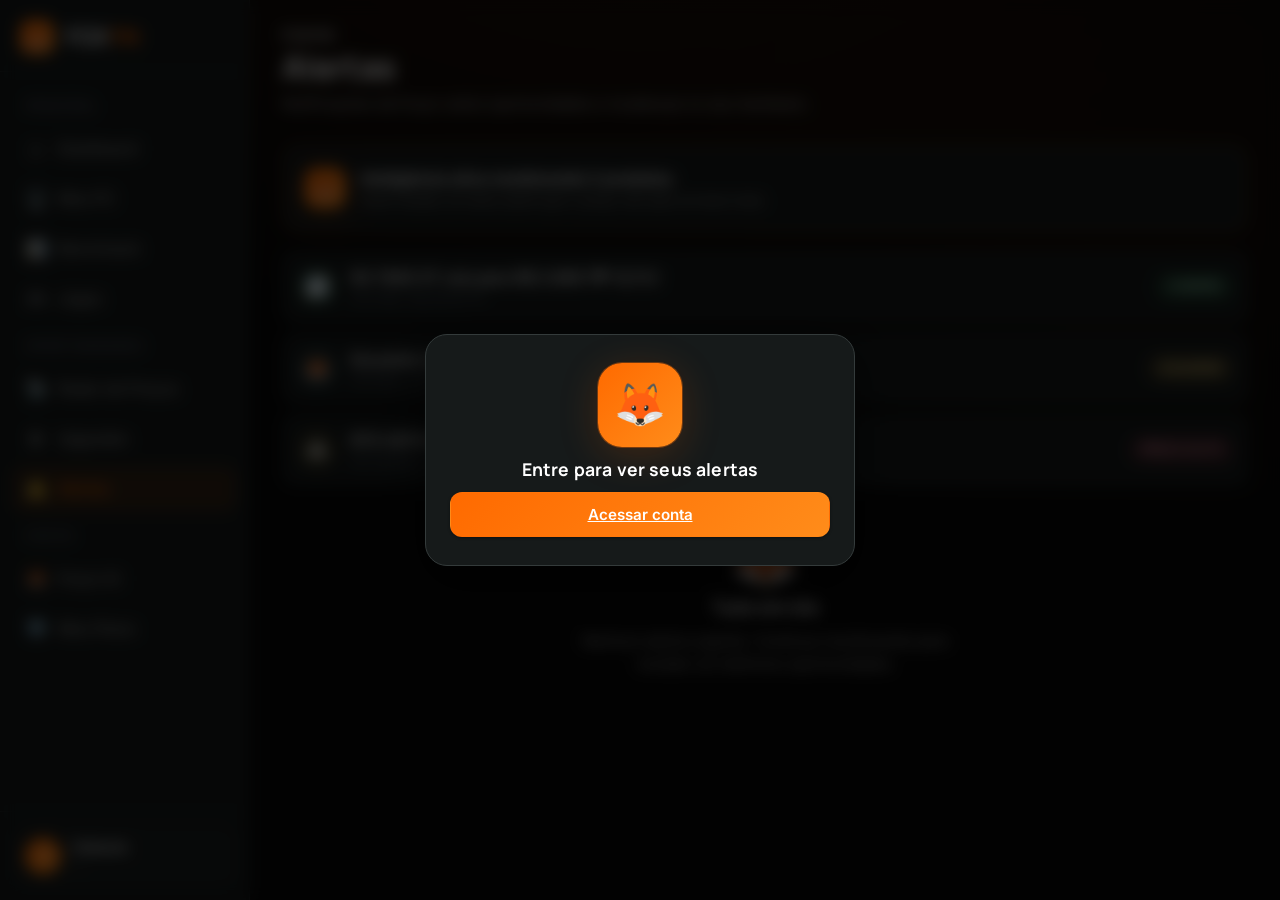
==== alertas.html @ 8bfb2ce1 "feat: FOXYN redesign — design system (foxyn.css), shared framework, dashboards, benchmark, radar de " ====
<!DOCTYPE html>
<html lang="pt-BR">
<head>
  <meta charset="UTF-8">
  <meta name="viewport" content="width=device-width, initial-scale=1.0, viewport-fit=cover">
  <meta name="theme-color" content="#080808">
  <title>Alertas — FOXYN</title>
  <link rel="preconnect" href="https://fonts.googleapis.com">
  <link rel="preconnect" href="https://fonts.gstatic.com" crossorigin>
  <link href="https://fonts.googleapis.com/css2?family=Inter:wght@400;500;600;700&family=Manrope:wght@600;700;800&display=swap" rel="stylesheet">
  <link rel="stylesheet" href="css/foxyn.css">
  <style>
    .alert-item { display:flex; align-items:center; gap:14px; padding:14px; background:var(--fox-surface); border:1px solid var(--fox-border); border-radius:var(--fox-radius-md); margin-bottom:10px; }
    .alert-icon { width:40px;height:40px;border-radius:50%;display:flex;align-items:center;justify-content:center;font-size:1.2rem;flex-shrink:0; }
    .alert-icon.drop { background:var(--fox-success-soft); }
    .alert-icon.info { background:var(--fox-info-soft); }
    .alert-icon.warn { background:var(--fox-warning-soft); }
    .alert-body { flex:1; }
    .alert-body .a-title { font-weight:600; }
    .alert-body .a-time { font-size:var(--fox-fs-xs); color:var(--fox-muted-2); }
  </style>
</head>
<body data-fox-page="alertas" data-fox-sidebar="1">
  <main class="fox-main">
    <div class="fox-page-header">
      <h1>Alertas</h1>
      <p>Notificações da Foxyn sobre oportunidades e mudanças no seu hardware.</p>
    </div>

    <div class="fox-card fox-card--accent" style="display:flex;align-items:center;gap:16px;margin-bottom:18px">
      <div class="fox-mascot fox-mascot--sm">🦊</div>
      <div>
        <strong>Inteligência ativa monitorando 2 produtos.</strong>
        <div class="fox-muted" style="font-size:var(--fox-fs-sm)">Você recebe um aviso assim que o preço cair para um bom nível.</div>
      </div>
    </div>

    <div class="alert-item">
      <div class="alert-icon drop">📉</div>
      <div class="alert-body">
        <div class="a-title">RX 7800 XT caiu para R$ 2.899 (▼ 12,1%)</div>
        <div class="a-time">Há 2 dias · Buy Score 76</div>
      </div>
      <span class="fox-badge fox-badge--buy">COMPRE</span>
    </div>
    <div class="alert-item">
      <div class="alert-icon info">🦊</div>
      <div class="alert-body">
        <div class="a-title">Encontrei uma oportunidade: DDR5 32GB</div>
        <div class="a-time">Há 4 dias · seu upgrade recomendado</div>
      </div>
      <span class="fox-badge fox-badge--wait">AGUARDE</span>
    </div>
    <div class="alert-item">
      <div class="alert-icon warn">⚠️</div>
      <div class="alert-body">
        <div class="a-title">RTX 4070 Super subiu para R$ 3.799 (▲ 5,6%)</div>
        <div class="a-time">Há 1 semana · eu esperaria mais um pouco antes de comprar</div>
      </div>
      <span class="fox-badge fox-badge--high">PREÇO ALTO</span>
    </div>

    <div class="fox-empty" style="padding-top:32px;padding-bottom:0">
      <div class="fox-empty-art">🦊</div>
      <h3>Tudo em dia</h3>
      <p>Nenhum alerta urgente. Continue monitorando para receber as melhores oportunidades.</p>
    </div>
  </main>

  <div id="foxLogin" class="fox-overlay-modal hidden">
    <div class="fox-modal">
      <div style="display:flex;flex-direction:column;align-items:center;gap:12px;text-align:center">
        <div class="fox-mascot fox-mascot--lg">🦊</div>
        <h3>Entre para ver seus alertas</h3>
        <a href="index.html" class="fox-btn fox-btn--primary fox-btn--block">Acessar conta</a>
      </div>
    </div>
  </div>

  <script src="js/foxyn.js"></script>
  <script>document.addEventListener("DOMContentLoaded", () => { FOXYN.gate(); });</script>
</body>
</html>
---- css/foxyn.css ----
/* ============================================================
   FOXYN — Design System
   Gaming + Tech + Premium + Futurista
   Paleta: Deep Black predominante, Fox Orange como destaque
   Fontes: Manrope (títulos/métricas) + Inter (texto)
   ============================================================ */

:root {
  /* Cor */
  --fox-orange: #ff6a00;
  --fox-orange-light: #ff8c1a;
  --fox-orange-soft: rgba(255, 106, 0, 0.12);
  --fox-orange-glow: rgba(255, 106, 0, 0.35);
  --fox-black: #080808;
  --fox-dark: #121212;
  --fox-panel: #161a1a;
  --fox-secondary: #1a1e1e;
  --fox-gray: #a3a3a3;
  --fox-white: #ffffff;

  /* Estados */
  --fox-success: #3ddc84;
  --fox-success-soft: rgba(61, 220, 132, 0.12);
  --fox-warning: #ffc857;
  --fox-warning-soft: rgba(255, 200, 87, 0.12);
  --fox-danger: #ff5470;
  --fox-danger-soft: rgba(255, 84, 112, 0.12);
  --fox-info: #8be9ff;
  --fox-info-soft: rgba(139, 233, 255, 0.12);

  /* Texto */
  --fox-text: #ffffff;
  --fox-muted: #a3a3a3;
  --fox-muted-2: #6b7280;

  /* Superfícies */
  --fox-bg: #080808;
  --fox-surface: #161a1a;
  --fox-surface-2: #1a1e1e;
  --fox-surface-3: #202626;

  /* Bordas */
  --fox-border: #262b2b;
  --fox-border-strong: #343b3b;
  --fox-border-focus: rgba(255, 106, 0, 0.7);

  /* Sombras */
  --fox-shadow-1: 0 1px 3px rgba(0, 0, 0, 0.4);
  --fox-shadow-2: 0 6px 24px rgba(0, 0, 0, 0.5);
  --fox-shadow-3: 0 16px 48px rgba(0, 0, 0, 0.55);
  --fox-glow: 0 0 0 1px rgba(255, 106, 0, 0.35), 0 8px 40px rgba(255, 106, 0, 0.18);

  /* Radius */
  --fox-radius-sm: 8px;
  --fox-radius-md: 12px;
  --fox-radius-lg: 16px;
  --fox-radius-xl: 22px;
  --fox-radius-pill: 999px;

  /* Tipografia */
  --fox-font-ui: "Inter", "Segoe UI", system-ui, sans-serif;
  --fox-font-display: "Manrope", "Segoe UI", sans-serif;
  --fox-fs-xs: 0.72rem;
  --fox-fs-sm: 0.82rem;
  --fox-fs-md: 0.95rem;
  --fox-fs-lg: 1.1rem;
  --fox-fs-xl: 1.5rem;
  --fox-fs-2xl: 2rem;
  --fox-fs-3xl: 2.6rem;
  --fox-fs-4xl: 3.4rem;

  /* Espaçamento */
  --fox-space-1: 4px;
  --fox-space-2: 8px;
  --fox-space-3: 12px;
  --fox-space-4: 16px;
  --fox-space-5: 24px;
  --fox-space-6: 32px;
  --fox-space-7: 48px;

  /* Transições */
  --fox-ease: cubic-bezier(0.16, 1, 0.3, 1);
  --fox-t-fast: 0.15s var(--fox-ease);
  --fox-t-med: 0.25s var(--fox-ease);
  --fox-t-slow: 0.4s var(--fox-ease);

  /* Layout */
  --fox-sidebar-w: 250px;
  --fox-topbar-h: 60px;
}

* { margin: 0; padding: 0; box-sizing: border-box; }

html { scroll-behavior: smooth; scroll-padding-top: calc(var(--fox-topbar-h) + 12px); }

body {
  font-family: var(--fox-font-ui);
  font-size: var(--fox-fs-md);
  line-height: 1.55;
  color: var(--fox-text);
  background-color: var(--fox-bg);
  background-image:
    radial-gradient(ellipse 70% 45% at 50% -8%, rgba(255, 106, 0, 0.08), transparent),
    radial-gradient(ellipse 50% 35% at 95% 25%, rgba(255, 106, 0, 0.04), transparent);
  background-attachment: fixed;
  min-height: 100vh;
  overflow-x: hidden;
  -webkit-font-smoothing: antialiased;
}

::selection { background: var(--fox-orange-soft); color: var(--fox-white); }

::-webkit-scrollbar { width: 10px; height: 10px; }
::-webkit-scrollbar-track { background: transparent; }
::-webkit-scrollbar-thumb {
  background: #262b2b;
  border-radius: var(--fox-radius-pill);
}
::-webkit-scrollbar-thumb:hover { background: #343b3b; }

/* ---------- Tipografia ---------- */

.fox-display { font-family: var(--fox-font-display); }

h1, h2, h3, h4 { font-family: var(--fox-font-display); font-weight: 700; letter-spacing: 0.01em; line-height: 1.2; }
h1 { font-size: var(--fox-fs-3xl); }
h2 { font-size: var(--fox-fs-2xl); }
h3 { font-size: var(--fox-fs-lg); }

.fox-muted { color: var(--fox-muted); }
.fox-accent { color: var(--fox-orange); }

/* ---------- Layout App ---------- */

.fox-app {
  display: flex;
  min-height: 100vh;
}

.fox-main {
  flex: 1;
  min-width: 0;
  margin-left: var(--fox-sidebar-w);
  padding: 24px 32px 64px;
  max-width: 1240px;
}

.fox-page-header { margin-bottom: 28px; }
.fox-page-header h1 { font-size: var(--fox-fs-2xl); }
.fox-page-header p { color: var(--fox-muted); margin-top: 6px; font-size: var(--fox-fs-md); }

/* ============================================================
   SIDEBAR FOXYN
   ============================================================ */

.fox-sidebar {
  position: fixed;
  top: 0;
  bottom: 0;
  left: 0;
  width: var(--fox-sidebar-w);
  z-index: 60;
  display: flex;
  flex-direction: column;
  background: var(--fox-surface);
  border-right: 1px solid var(--fox-border);
}

.fox-brand {
  display: flex;
  align-items: center;
  gap: 12px;
  padding: 20px 20px 16px;
  font-family: var(--fox-font-display);
  font-size: 1.4rem;
  font-weight: 700;
  text-decoration: none;
  color: var(--fox-text);
  border-bottom: 1px solid var(--fox-border);
}

.fox-brand .fox-logo-mark {
  width: 34px;
  height: 34px;
  border-radius: 10px;
  background: linear-gradient(135deg, var(--fox-orange), var(--fox-orange-light));
  display: flex;
  align-items: center;
  justify-content: center;
  font-size: 1.1rem;
  flex-shrink: 0;
}
.fox-brand .mark { color: var(--fox-orange); }

.fox-nav {
  flex: 1;
  padding: 14px 12px;
  display: flex;
  flex-direction: column;
  gap: 4px;
  overflow-y: auto;
}

.fox-nav-section { padding: 12px 14px 6px; font-size: var(--fox-fs-xs); font-weight: 600; text-transform: uppercase; letter-spacing: 0.12em; color: var(--fox-muted-2); }

.fox-nav-item {
  display: flex;
  align-items: center;
  gap: 12px;
  padding: 10px 14px;
  border-radius: var(--fox-radius-md);
  text-decoration: none;
  color: var(--fox-muted);
  font-weight: 500;
  font-size: var(--fox-fs-md);
  transition: color var(--fox-t-fast), background var(--fox-t-fast);
}
.fox-nav-item .fox-nav-icon { width: 20px; text-align: center; font-size: 1.05rem; opacity: 0.85; }
.fox-nav-item:hover { color: var(--fox-text); background: var(--fox-surface-2); }
.fox-nav-item.active {
  color: var(--fox-orange);
  background: var(--fox-orange-soft);
}
.fox-nav-item.active .fox-nav-icon { opacity: 1; }

.fox-sidebar-footer { padding: 14px; border-top: 1px solid var(--fox-border); }

.fox-userbox {
  display: flex;
  align-items: center;
  gap: 10px;
  padding: 10px;
  background: var(--fox-surface-2);
  border: 1px solid var(--fox-border);
  border-radius: var(--fox-radius-md);
}
.fox-avatar {
  width: 36px; height: 36px;
  border-radius: 50%;
  display: flex; align-items: center; justify-content: center;
  font-family: var(--fox-font-display); font-weight: 700; font-size: 1rem;
  color: #fff; background: linear-gradient(135deg, var(--fox-orange), var(--fox-orange-light));
  flex-shrink: 0;
}
.fox-userbox .fox-user-info { min-width: 0; flex: 1; }
.fox-userbox .fox-user-name { font-size: var(--fox-fs-sm); font-weight: 600; white-space: nowrap; overflow: hidden; text-overflow: ellipsis; }
.fox-userbox .fox-user-plan { font-size: var(--fox-fs-xs); color: var(--fox-muted); }

/* Topbar mobile overlay */
.fox-overlay {
  position: fixed;
  inset: 0;
  background: rgba(0, 0, 0, 0.6);
  z-index: 55;
  display: none;
}

/* ============================================================
   BUTTONS — FOXBUTTON
   ============================================================ */

.fox-btn {
  display: inline-flex;
  align-items: center;
  justify-content: center;
  gap: 8px;
  font-family: var(--fox-font-ui);
  font-size: var(--fox-fs-md);
  font-weight: 600;
  min-height: 42px;
  padding: 10px 20px;
  border-radius: var(--fox-radius-md);
  border: 1px solid transparent;
  cursor: pointer;
  transition: transform var(--fox-t-fast), box-shadow var(--fox-t-med), background var(--fox-t-fast), border-color var(--fox-t-fast), opacity var(--fox-t-fast);
  touch-action: manipulation;
  white-space: nowrap;
}

.fox-btn--primary {
  background: linear-gradient(135deg, var(--fox-orange), var(--fox-orange-light));
  color: #fff;
  border-color: transparent;
  box-shadow: var(--fox-shadow-1);
}
.fox-btn--primary:hover { transform: translateY(-1px); box-shadow: var(--fox-glow); filter: brightness(1.05); }
.fox-btn--primary:active { transform: translateY(0); filter: brightness(0.95); }

.fox-btn--secondary {
  background: transparent;
  color: var(--fox-text);
  border-color: var(--fox-border-strong);
}
.fox-btn--secondary:hover { border-color: var(--fox-orange); color: var(--fox-orange); background: var(--fox-orange-soft); }

.fox-btn--ghost { background: transparent; color: var(--fox-muted); border-color: transparent; }
.fox-btn--ghost:hover { color: var(--fox-text); background: var(--fox-surface-2); }

.fox-btn--danger { color: var(--fox-danger); background: var(--fox-danger-soft); border-color: rgba(255, 84, 112, 0.35); }
.fox-btn--danger:hover { background: rgba(255, 84, 112, 0.18); }

.fox-btn:disabled { opacity: 0.5; cursor: not-allowed; filter: grayscale(0.3); }
.fox-btn:focus-visible { outline: none; box-shadow: 0 0 0 3px var(--fox-border-focus); }

.fox-btn--block { width: 100%; }

/* States */
.fox-btn--loading { position: relative; color: transparent !important; pointer-events: none; }
.fox-btn--loading::after {
  content: "";
  position: absolute;
  width: 18px; height: 18px;
  border: 2px solid rgba(255, 255, 255, 0.4);
  border-top-color: #fff;
  border-radius: 50%;
  animation: foxSpin 0.7s linear infinite;
}
@keyframes foxSpin { to { transform: rotate(360deg); } }

/* ============================================================
   CARDS — FOXCARD
   ============================================================ */

.fox-card {
  background: var(--fox-surface);
  border: 1px solid var(--fox-border);
  border-radius: var(--fox-radius-lg);
  box-shadow: var(--fox-shadow-1);
  padding: 22px;
  position: relative;
}
.fox-card--accent { border-color: rgba(255, 106, 0, 0.4); }
.fox-card--interactive { cursor: pointer; transition: transform var(--fox-t-med), border-color var(--fox-t-med), box-shadow var(--fox-t-med); }
.fox-card--interactive:hover { transform: translateY(-3px); border-color: var(--fox-border-strong); box-shadow: var(--fox-shadow-2); }

.fox-card-header { display: flex; align-items: center; justify-content: space-between; gap: 12px; margin-bottom: 16px; }
.fox-card-header h3 { font-size: var(--fox-fs-md); font-weight: 700; }
.fox-card-body { color: var(--fox-muted); }

/* ============================================================
   BADGES — FOXBADGE
   ============================================================ */

.fox-badge {
  display: inline-flex;
  align-items: center;
  gap: 5px;
  padding: 3px 10px;
  border-radius: var(--fox-radius-pill);
  font-size: var(--fox-fs-xs);
  font-weight: 700;
  letter-spacing: 0.05em;
  border: 1px solid transparent;
  white-space: nowrap;
}
.fox-badge--buy { color: #b6f5d2; background: var(--fox-success-soft); border-color: rgba(61,220,132,0.4); }
.fox-badge--wait { color: #ffe08a; background: var(--fox-warning-soft); border-color: rgba(255,200,87,0.4); }
.fox-badge--high { color: #ffa3b5; background: var(--fox-danger-soft); border-color: rgba(255,84,112,0.4); }
.fox-badge--perf { color: var(--fox-orange); background: var(--fox-orange-soft); border-color: rgba(255,106,0,0.4); }
.fox-badge--ult { color: #ffd9a8; background: linear-gradient(135deg, rgba(255,106,0,0.2), rgba(255,138,28,0.2)); border-color: rgba(255,106,0,0.5); }
.fox-badge--fox { color: #8be9ff; background: var(--fox-info-soft); border-color: rgba(139,233,255,0.4); }
.fox-badge--plan { color: var(--fox-muted); background: var(--fox-surface-2); border-color: var(--fox-border-strong); }

/* ============================================================
   SCORE — FOXSCORE (Buy Score / PC Score)
   ============================================================ */

.fox-score {
  display: inline-flex;
  flex-direction: column;
  align-items: center;
  justify-content: center;
  gap: 2px;
}


.fox-score-ring {
  --ring: 0;
  width: 84px; height: 84px;
  position: relative;
  display: flex;
  align-items: center;
  justify-content: center;
}
.fox-score-ring svg { transform: rotate(-90deg); }
.fox-score-ring .track { stroke: var(--fox-border); }
.fox-score-ring .fill {
  stroke: var(--fox-orange);
  stroke-linecap: round;
  transition: stroke-dashoffset 0.8s var(--fox-ease);
}
.fox-score-ring .num {
  position: absolute;
  font-family: var(--fox-font-display);
  font-weight: 700;
  font-size: 1.5rem;
}

.fox-score-label { font-size: var(--fox-fs-xs); font-weight: 600; letter-spacing: 0.08em; color: var(--fox-muted); }
.fox-score-verdict { font-family: var(--fox-font-display); font-weight: 700; font-size: var(--fox-fs-sm); }

.fox-score--good .fill { stroke: var(--fox-success); }
.fox-score--good .num, .fox-score--good .fox-score-verdict { color: var(--fox-success); }
.fox-score--warn .fill { stroke: var(--fox-warning); }
.fox-score--warn .num, .fox-score--warn .fox-score-verdict { color: var(--fox-warning); }
.fox-score--bad .fill { stroke: var(--fox-danger); }
.fox-score--bad .num, .fox-score--bad .fox-score-verdict { color: var(--fox-danger); }

/* ============================================================
   PROGRESS — FOXPROGRESS
   ============================================================ */

.fox-progress { height: 6px; background: var(--fox-surface-3); border-radius: var(--fox-radius-pill); overflow: hidden; }
.fox-progress .fill { height: 100%; border-radius: inherit; background: linear-gradient(90deg, var(--fox-orange), var(--fox-orange-light)); transition: width 0.7s var(--fox-ease); }
.fox-progress--success .fill { background: linear-gradient(90deg, #2fd57c, var(--fox-success)); }
.fox-progress--warning .fill { background: linear-gradient(90deg, #ff9a3d, var(--fox-warning)); }
.fox-progress--danger .fill { background: linear-gradient(90deg, #e83e63, var(--fox-danger)); }

/* ============================================================
   INPUTS — FOXINPUT
   ============================================================ */

.fox-label { display: flex; flex-direction: column; gap: 7px; font-size: var(--fox-fs-sm); font-weight: 600; letter-spacing: 0.02em; color: var(--fox-muted); }

.fox-input, .fox-select {
  width: 100%;
  min-height: 44px;
  background: var(--fox-secondary);
  color: var(--fox-text);
  border: 1px solid var(--fox-border-strong);
  border-radius: var(--fox-radius-md);
  padding: 10px 14px;
  font-family: var(--fox-font-ui);
  font-size: var(--fox-fs-md);
  transition: border-color var(--fox-t-fast), box-shadow var(--fox-t-fast);
  touch-action: manipulation;
}
.fox-select {
  appearance: none;
  background:
    url("data:image/svg+xml;charset=UTF-8,%3Csvg xmlns='http://www.w3.org/2000/svg' width='12' height='8' viewBox='0 0 12 8'%3E%3Cpath d='M1 1l5 5 5-5' stroke='%23a3a3a3' stroke-width='2' fill='none' stroke-linecap='round'/%3E%3C/svg%3E")
    no-repeat right 14px center,
    var(--fox-secondary);
}
.fox-input:focus-visible, .fox-select:focus-visible {
  outline: none;
  border-color: var(--fox-orange);
  box-shadow: 0 0 0 3px var(--fox-orange-glow);
}
.fox-input::placeholder { color: var(--fox-muted-2); }
optgroup { color: var(--fox-muted); font-style: normal; font-weight: 600; }
.fox-select option { background: var(--fox-dark); color: var(--fox-text); }

/* ============================================================
   MODAL — FOXMODAL
   ============================================================ */

.fox-overlay-modal {
  position: fixed; inset: 0; z-index: 100;
  display: flex; align-items: center; justify-content: center;
  padding: 20px;
  background: rgba(0, 0, 0, 0.7);
  backdrop-filter: blur(8px);
  animation: foxFade var(--fox-t-med);
}
.fox-overlay-modal[hidden] { display: none; }

.fox-modal {
  position: relative;
  width: min(430px, 100%);
  max-height: 90vh;
  overflow-y: auto;
  background: var(--fox-surface);
  border: 1px solid var(--fox-border-strong);
  border-radius: var(--fox-radius-xl);
  box-shadow: var(--fox-shadow-3);
  padding: 28px 24px;
  animation: foxSlideUp var(--fox-t-med);
}
.fox-modal-close {
  position: absolute; top: 12px; right: 12px;
  width: 32px; height: 32px;
  border-radius: 50%;
  border: none;
  background: var(--fox-surface-2);
  color: var(--fox-muted);
  font-size: 1.1rem;
  cursor: pointer;
}
.fox-modal-close:hover { background: var(--fox-danger); color: #fff; }

@keyframes foxFade { from { opacity: 0; } to { opacity: 1; } }
@keyframes foxSlideUp { from { opacity: 0; transform: translateY(16px); } to { opacity: 1; transform: translateY(0); } }
@keyframes foxPop { 0% { transform: scale(0.95); } 100% { transform: scale(1); } }

/* ============================================================
   TABS — FOXTABS
   ============================================================ */

.fox-tabs { display: flex; gap: 4px; padding: 4px; background: var(--fox-secondary); border-radius: var(--fox-radius-md); }
.fox-tab { flex: 1; padding: 10px; border: none; border-radius: 8px; background: transparent; color: var(--fox-muted); font-family: var(--fox-font-ui); font-size: var(--fox-fs-md); font-weight: 600; cursor: pointer; transition: all var(--fox-t-fast); }
.fox-tab.active { background: var(--fox-orange-soft); color: var(--fox-orange); }
.fox-tab:focus-visible { outline: none; box-shadow: 0 0 0 3px var(--fox-border-focus); }

/* ============================================================
   SKELETON LOADING
   ============================================================ */

.fox-skeleton {
  background: linear-gradient(90deg, var(--fox-surface-2) 25%, var(--fox-surface-3) 50%, var(--fox-surface-2) 75%);
  background-size: 200% 100%;
  animation: foxShimmer 1.4s infinite;
  border-radius: var(--fox-radius-md);
}
@keyframes foxShimmer { 0% { background-position: 200% 0; } 100% { background-position: -200% 0; } }

/* ============================================================
   NOTIFICATION / TOAST
   ============================================================ */

.fox-toast-wrap { position: fixed; bottom: 20px; right: 20px; z-index: 120; display: flex; flex-direction: column; gap: 10px; max-width: 360px; }
.fox-toast {
  display: flex; align-items: flex-start; gap: 10px;
  background: var(--fox-surface);
  border: 1px solid var(--fox-border-strong);
  border-left: 3px solid var(--fox-orange);
  border-radius: var(--fox-radius-md);
  box-shadow: var(--fox-shadow-2);
  padding: 14px 16px;
  font-size: var(--fox-fs-sm);
  animation: foxSlideUp var(--fox-t-med);
}
.fox-toast--success { border-left-color: var(--fox-success); }
.fox-toast--error { border-left-color: var(--fox-danger); }
.fox-toast--info { border-left-color: var(--fox-info); }
.fox-toast .fox-toast-msg { color: var(--fox-text); }

/* ============================================================
   GRIDS
   ============================================================ */

.fox-grid { display: grid; gap: 18px; }
.fox-grid--2 { grid-template-columns: repeat(2, 1fr); }
.fox-grid--3 { grid-template-columns: repeat(3, 1fr); }
.fox-grid--4 { grid-template-columns: repeat(4, 1fr); }
.fox-grid--auto { grid-template-columns: repeat(auto-fit, minmax(240px, 1fr)); }
.fox-grid--auto-2 { grid-template-columns: repeat(auto-fit, minmax(170px, 1fr)); }

/* ============================================================
   EMPTY STATES
   ============================================================ */

.fox-empty {
  display: flex; flex-direction: column; align-items: center; justify-content: center;
  text-align: center; gap: 12px; padding: 48px 20px;
  color: var(--fox-muted);
}
.fox-empty .fox-empty-art { font-size: 3.5rem; line-height: 1; }
.fox-empty h3 { color: var(--fox-text); font-size: var(--fox-fs-lg); }
.fox-empty p { max-width: 420px; font-size: var(--fox-fs-md); }

/* ============================================================
   MASCOTE FOXYN (avatar raposa)
   ============================================================ */

.fox-mascot {
  width: 56px; height: 56px;
  border-radius: 16px;
  display: flex; align-items: center; justify-content: center;
  font-size: 1.7rem;
  background: linear-gradient(135deg, var(--fox-orange), var(--fox-orange-light));
  box-shadow: var(--fox-glow);
  flex-shrink: 0;
}
.fox-mascot--sm { width: 40px; height: 40px; font-size: 1.2rem; border-radius: 12px; }
.fox-mascot--lg { width: 84px; height: 84px; font-size: 2.6rem; border-radius: 24px; }

/* ============================================================
   TABLES
   ============================================================ */

.fox-table-wrap { overflow-x: auto; background: var(--fox-surface); border: 1px solid var(--fox-border); border-radius: var(--fox-radius-lg); }
.fox-table { width: 100%; border-collapse: collapse; font-size: var(--fox-fs-sm); }
.fox-table th { text-align: left; padding: 12px 16px; color: var(--fox-muted); font-weight: 600; border-bottom: 1px solid var(--fox-border-strong); white-space: nowrap; }
.fox-table td { padding: 12px 16px; border-bottom: 1px solid var(--fox-border); color: var(--fox-text); }
.fox-table tr:last-child td { border-bottom: none; }
.fox-table tr:hover td { background: var(--fox-surface-2); }

/* ============================================================
   RESPONSIVE
   ============================================================ */

.fox-sidebar-toggle { display: none; }

@media (max-width: 960px) {
  .fox-sidebar { transform: translateX(-100%); transition: transform var(--fox-t-med); }
  .fox-sidebar.open { transform: translateX(0); }
  .fox-overlay.show { display: block; }
  .fox-main { margin-left: 0; padding: 20px 18px 40px; }

  .fox-sidebar-toggle {
    display: inline-flex;
    width: 42px; height: 42px;
    align-items: center; justify-content: center;
    background: var(--fox-surface-2);
    border: 1px solid var(--fox-border);
    border-radius: var(--fox-radius-md);
    color: var(--fox-text);
    cursor: pointer;
    font-size: 1.2rem;
  }

  .fox-topbar { display: flex; align-items: center; gap: 12px; margin-bottom: 20px; }
  .fox-topbar .fox-mobile-brand { font-family: var(--fox-font-display); font-weight: 700; font-size: 1.2rem; }
  .fox-topbar .fox-mobile-brand .mark { color: var(--fox-orange); }

  .fox-grid--2, .fox-grid--3, .fox-grid--4 { grid-template-columns: 1fr; }
}

@media (max-width: 640px) {
  .fox-main { padding: 16px 12px 32px; }
  h1 { font-size: var(--fox-fs-xl); }
  .fox-page-header h1 { font-size: var(--fox-fs-xl); }
  .fox-grid--auto, .fox-grid--auto-2 { grid-template-columns: 1fr; }
}

/* ---------- Login split screen ---------- */

.fox-login-wrap { display: flex; min-height: 100vh; }
.fox-login-visual { flex: 1; display: flex; flex-direction: column; align-items: center; justify-content: center; gap: 20px; text-align: center; padding: 40px; background: radial-gradient(ellipse at center, rgba(255,106,0,0.12), transparent 70%); }
.fox-login-form { width: 460px; display: flex; flex-direction: column; justify-content: center; gap: 18px; padding: 40px; background: var(--fox-surface); }
@media (max-width: 860px) {
  .fox-login-visual { display: none; }
  .fox-login-form { width: 100%; min-height: 100vh; }
}
@media (max-width: 460px) { .fox-login-form { padding: 24px 18px; } }
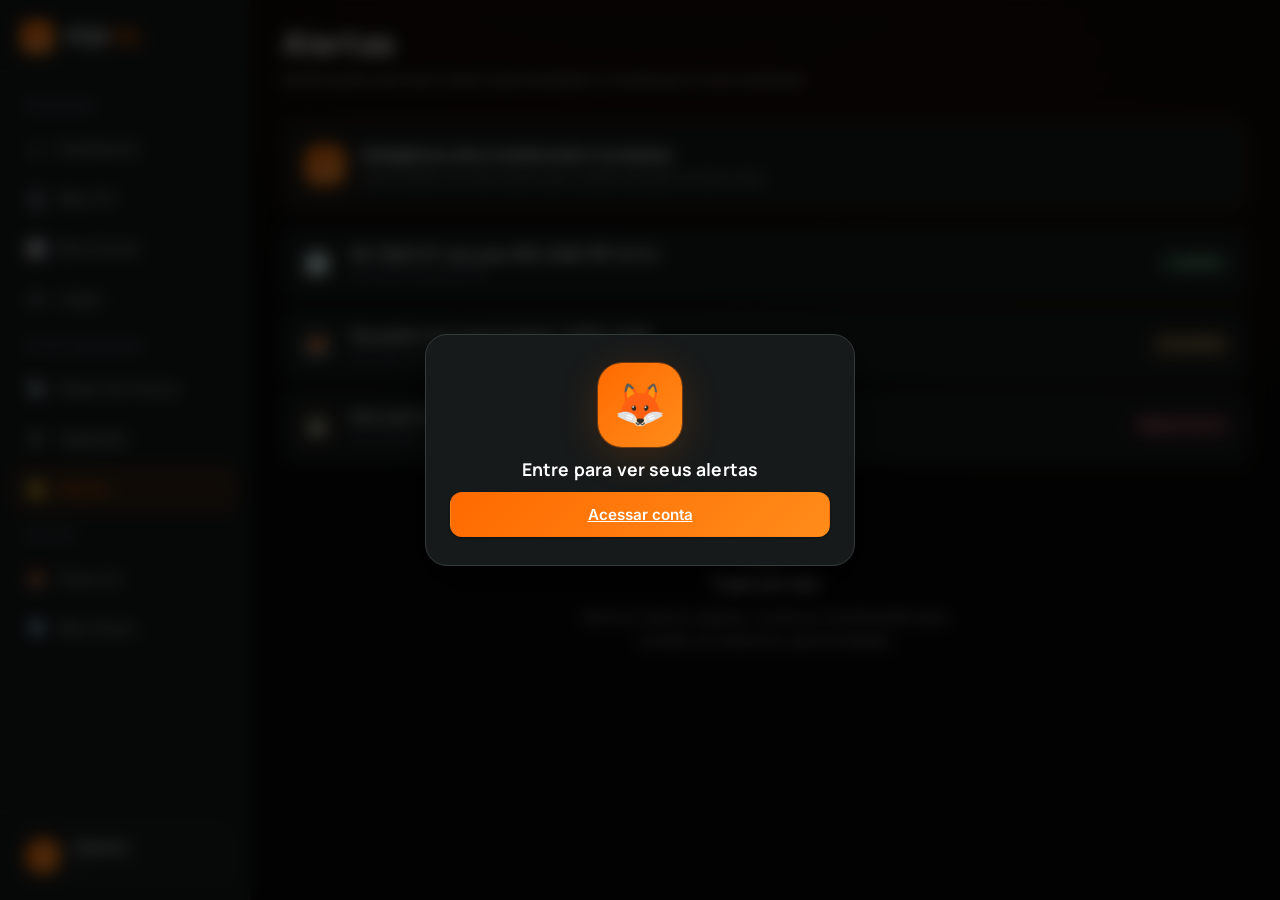
==== commit ee5b1a5e: "feat: etapa 1 FOXYN - nucleo funcional (plans, limites centralizados, assinatura/checkout, onboardin" ====
--- a/alertas.html
+++ b/alertas.html
@@ -78,6 +78,7 @@
   </div>
 
   <script src="js/foxyn.js"></script>
+  <script src="js/foxyn-core.js"></script>
   <script>document.addEventListener("DOMContentLoaded", () => { FOXYN.gate(); });</script>
 </body>
 </html>
--- a/css/foxyn.css
+++ b/css/foxyn.css
@@ -591,6 +591,7 @@
    ============================================================ */
 
 .fox-sidebar-toggle { display: none; }
+.fox-topbar { display: none; align-items: center; gap: 12px; margin-bottom: 20px; }
 
 @media (max-width: 960px) {
   .fox-sidebar { transform: translateX(-100%); transition: transform var(--fox-t-med); }
@@ -634,3 +635,64 @@
   .fox-login-form { width: 100%; min-height: 100vh; }
 }
 @media (max-width: 460px) { .fox-login-form { padding: 24px 18px; } }
+
+/* ============================================================
+   FORMS, CHECKOUT, ASSINATURA, LIMITE, ONBOARDING
+   ============================================================ */
+
+.fox-field { display:flex; flex-direction:column; gap:6px; margin-bottom:14px; }
+.fox-field label { font-size:var(--fox-fs-sm); color:var(--fox-muted); font-weight:600; }
+.fox-field input, .fox-field select, .fox-input {
+  padding:12px 14px; background:var(--fox-surface-2); color:var(--fox-text);
+  border:1px solid var(--fox-border); border-radius:var(--fox-radius-md);
+  font-family:var(--fox-font-ui); font-size:var(--fox-fs-md); outline:none; transition:border-color var(--fox-t-fast), box-shadow var(--fox-t-fast);
+}
+.fox-field input:focus, .fox-field select:focus, .fox-input:focus { border-color:var(--fox-orange); box-shadow:0 0 0 3px var(--fox-orange-soft); }
+.fox-field .hint { font-size:var(--fox-fs-xs); color:var(--fox-muted-2); }
+
+.fox-check-row { display:flex; align-items:flex-start; gap:10px; font-size:var(--fox-fs-sm); color:var(--fox-muted); margin-bottom:14px; }
+.fox-check-row input { width:18px; height:18px; accent-color:var(--fox-orange); margin-top:1px; }
+
+.fox-checkout { display:grid; grid-template-columns:1fr 340px; gap:18px; }
+.fox-checkout .summary { background:var(--fox-surface); border:1px solid var(--fox-border); border-radius:var(--fox-radius-lg); padding:20px; height:fit-content; }
+.sum-row { display:flex; justify-content:space-between; padding:8px 0; font-size:var(--fox-fs-sm); color:var(--fox-muted); border-bottom:1px solid var(--fox-border); }
+.sum-row:last-child { border-bottom:none; color:var(--fox-text); font-weight:700; font-size:var(--fox-fs-md); }
+.sum-row .total-blue { color:var(--fox-orange); font-family:var(--fox-font-display); font-weight:800; font-size:var(--fox-fs-xl); }
+
+/* Botões de forma de pagamento */
+.pay-methods { display:flex; gap:10px; margin-bottom:14px; }
+.pay-methods label { flex:1; cursor:pointer; }
+.pay-methods input { position:absolute; opacity:0; }
+.pay-methods span { display:block; text-align:center; padding:12px; background:var(--fox-surface-2); border:1px solid var(--fox-border); border-radius:var(--fox-radius-md); font-weight:600; font-size:var(--fox-fs-sm); transition:all var(--fox-t-fast); }
+.pay-methods input:checked + span { border-color:var(--fox-orange); background:var(--fox-orange-soft); color:var(--fox-orange); }
+
+.fox-form-msg { font-size:var(--fox-fs-sm); min-height:20px; margin-top:8px; }
+.fox-form-msg.error { color:var(--fox-danger); }
+.fox-form-msg.success { color:var(--fox-success); }
+
+/* Assinatura atual */
+.sub-plan { display:flex; align-items:center; gap:16px; padding:18px; background:var(--fox-surface-2); border:1px solid var(--fox-border); border-radius:var(--fox-radius-lg); margin-bottom:18px; }
+.sub-plan .big-emoji { font-size:2.4rem; }
+
+/* Componente de barra de uso vs limite */
+.limit-bar { margin-top:14px; }
+.limit-bar .top { display:flex; justify-content:space-between; font-size:var(--fox-fs-xs); color:var(--fox-muted); margin-bottom:6px; }
+
+/* Onboarding stepper */
+.ob-step { display:none; }
+.ob-step.active { display:block; animation:foxFadeIn var(--fox-t-med); }
+.ob-dots { display:flex; gap:8px; margin:16px 0; }
+.ob-dots .d { width:8px; height:8px; border-radius:50%; background:var(--fox-border-strong); transition:all var(--fox-t-fast); }
+.ob-dots .d.on { background:var(--fox-orange); width:22px; border-radius:var(--fox-radius-pill); }
+
+/* Explicação "por quê" */
+.fox-why { font-size:var(--fox-fs-sm); color:var(--fox-muted); background:var(--fox-surface-2); border-left:3px solid var(--fox-orange); border-radius:var(--fox-radius-sm); padding:10px 14px; margin-top:10px; line-height:1.55; }
+.fox-diagnose { margin-top:6px; }
+.diag-row { display:flex; gap:12px; padding:12px 0; border-bottom:1px solid var(--fox-border); }
+.diag-row:last-child { border-bottom:none; }
+.diag-ico { font-size:1.4rem; }
+.diag-body { flex:1; }
+.diag-body .t { font-weight:700; }
+.diag-body .m { font-size:var(--fox-fs-sm); color:var(--fox-muted); margin-top:3px; }
+
+@keyframes foxFadeIn { from { opacity:0; transform:translateY(6px);} to { opacity:1; transform:none;} }
